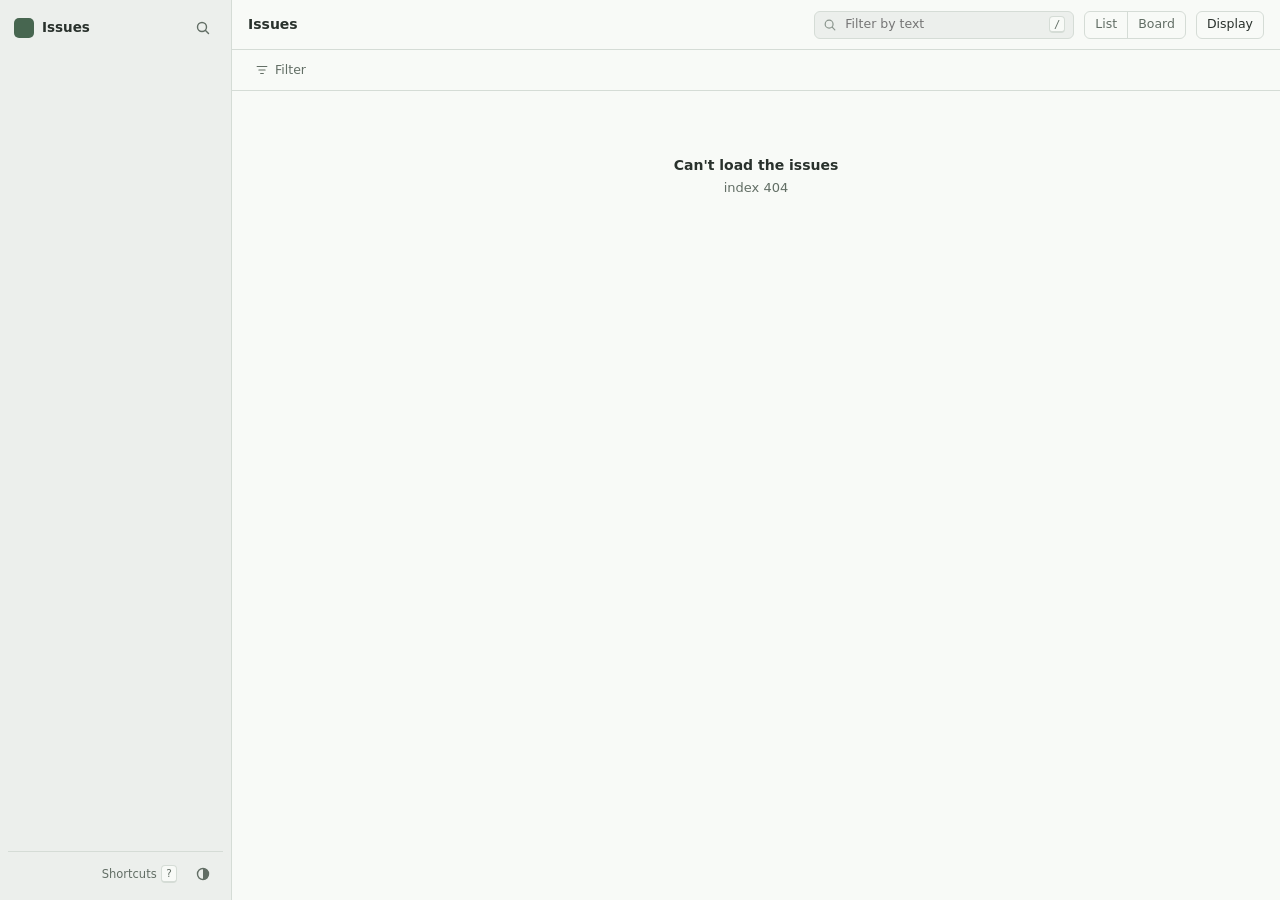
==== skills/issue-hub/scripts/viewer/index.html @ fcdcced1 "Add a read-only viewer and keep every page in the hub (0.3.0) issue-hub view serves a Linear-style v" ====
<!doctype html>
<html lang="en">
<head>
<meta charset="utf-8">
<meta name="viewport" content="width=device-width, initial-scale=1">
<title>Issues</title>
<script>try{const t=localStorage.getItem('dashboard-theme');if(t==='dark'||t==='light')document.documentElement.dataset.theme=t}catch{}</script>
<link rel="stylesheet" href="viewer.css">
<script src="viewer.js" defer></script>
</head>
<body>
<div class="app" id="app">
  <aside class="sidebar" id="sidebar">
    <div class="side-head">
      <span class="hub-mark" id="hub-mark"></span>
      <strong class="hub-name" id="hub-name">Issues</strong>
      <button class="icon-btn" id="palette-open" title="Search and commands (⌘K)" aria-label="Search and commands"><svg viewBox="0 0 16 16"><circle cx="7" cy="7" r="4.5"/><path d="m10.5 10.5 3 3"/></svg></button>
    </div>
    <nav id="nav" aria-label="Views"></nav>
    <div class="side-foot">
      <span id="freshness" class="muted"></span>
      <button class="link-btn" id="help-open">Shortcuts <kbd>?</kbd></button>
      <button class="icon-btn" id="theme-toggle" title="Switch theme" aria-label="Switch theme"><svg viewBox="0 0 16 16"><circle cx="8" cy="8" r="5.5"/><path d="M8 2.5v11a5.5 5.5 0 0 0 0-11z" class="fill"/></svg></button>
    </div>
  </aside>
  <div class="scrim" id="scrim"></div>
  <main class="main" id="main">
    <header class="top">
      <button class="icon-btn menu-btn" id="menu-btn" aria-label="Menu"><svg viewBox="0 0 16 16"><path d="M2.5 4.5h11M2.5 8h11M2.5 11.5h11"/></svg></button>
      <h1 id="view-title">Issues</h1>
      <span class="count" id="view-count"></span>
      <div class="search">
        <svg viewBox="0 0 16 16"><circle cx="7" cy="7" r="4.5"/><path d="m10.5 10.5 3 3"/></svg>
        <input id="search" type="search" placeholder="Filter by text" autocomplete="off" spellcheck="false" aria-label="Filter by text">
        <kbd>/</kbd>
      </div>
      <div class="seg" role="group" aria-label="Layout">
        <button id="layout-list" title="List (b)">List</button>
        <button id="layout-board" title="Board (b)">Board</button>
      </div>
      <button class="btn" id="display-btn" title="Display options">Display</button>
    </header>
    <div class="filterbar" id="filterbar">
      <div class="chips" id="chips"></div>
      <button class="btn ghost" id="filter-btn" title="Filter (f)"><svg viewBox="0 0 16 16"><path d="M2.5 4h11M4.5 8h7M6.5 12h3"/></svg>Filter</button>
    </div>
    <section class="project-head" id="project-head" hidden></section>
    <div class="content" id="content" tabindex="-1"></div>
  </main>
  <aside class="peek" id="peek" hidden aria-label="Issue"></aside>
</div>

<div class="layer" id="palette" hidden>
  <div class="palette" role="dialog" aria-label="Search and commands">
    <input id="palette-input" placeholder="Type a command or search issues…" autocomplete="off" spellcheck="false">
    <div class="palette-list" id="palette-list" role="listbox"></div>
    <div class="palette-foot"><span><kbd>↑</kbd><kbd>↓</kbd> move</span><span><kbd>↵</kbd> open</span><span><kbd>esc</kbd> close</span></div>
  </div>
</div>

<div class="popover" id="popover" hidden></div>

<div class="layer viewer-layer" id="viewer" hidden>
  <div class="viewer" role="dialog" aria-label="Document">
    <header><strong id="viewer-title"></strong><a id="viewer-tab" target="_blank" rel="noreferrer" class="btn ghost">Open in new tab</a><button class="icon-btn" id="viewer-close" aria-label="Close"><svg viewBox="0 0 16 16"><path d="m4 4 8 8M12 4l-8 8"/></svg></button></header>
    <div class="viewer-body" id="viewer-body"></div>
  </div>
</div>

<div class="layer" id="help" hidden>
  <div class="help" role="dialog" aria-label="Keyboard shortcuts">
    <h2>Keyboard shortcuts</h2>
    <dl>
      <dt><kbd>⌘</kbd><kbd>K</kbd></dt><dd>Search and commands</dd>
      <dt><kbd>/</kbd></dt><dd>Filter by text</dd>
      <dt><kbd>f</kbd></dt><dd>Add a filter</dd>
      <dt><kbd>j</kbd> <kbd>k</kbd></dt><dd>Move down and up</dd>
      <dt><kbd>↵</kbd></dt><dd>Open the issue</dd>
      <dt><kbd>esc</kbd></dt><dd>Close</dd>
      <dt><kbd>b</kbd></dt><dd>Switch list and board</dd>
      <dt><kbd>g</kbd> then <kbd>a</kbd> <kbd>b</kbd> <kbd>l</kbd> <kbd>d</kbd> <kbd>p</kbd></dt><dd>Active, Backlog, All, Done, Projects</dd>
      <dt><kbd>p</kbd></dt><dd>Open the issue's project plan</dd>
      <dt><kbd>c</kbd></dt><dd>Copy a link to the issue</dd>
      <dt><kbd>x</kbd></dt><dd>Clear filters</dd>
    </dl>
  </div>
</div>
<div class="toast" id="toast" hidden></div>
</body>
</html>
---- skills/issue-hub/scripts/viewer/viewer.css ----
/* Read-only issue viewer. Colors follow the Dashboard's graphite theme. */
:root{
  --bg:#ecefec;--surface:#f8faf7;--raised:#ffffff;--field:#e6eae6;--ink:#29312c;--muted:#626e65;--faint:#8a958d;
  --line:#d5dcd6;--soft:#e6ece1;--hover:#dfe6da;--select:#d5e2d0;--accent:#476650;
  --amber:#b07812;--teal:#2f7a68;--red:#b63d35;--violet:#6b5fa8;--shadow:0 12px 40px rgba(20,30,24,.18);
  --mono:ui-monospace,"SFMono-Regular",Menlo,Consolas,monospace;
  color-scheme:light;
}
@media (prefers-color-scheme:dark){:root:not([data-theme=light]){
  --bg:#141816;--surface:#1a201d;--raised:#212824;--field:#242c27;--ink:#e2e9e2;--muted:#a4b0a7;--faint:#76827a;
  --line:#2f3833;--soft:#252e28;--hover:#26302a;--select:#2e3d31;--accent:#a6c69c;
  --amber:#e5b06b;--teal:#7cc7b2;--red:#ef9387;--violet:#b4a8f0;--shadow:0 16px 48px rgba(0,0,0,.5);color-scheme:dark;
}}
:root[data-theme=dark]{
  --bg:#141816;--surface:#1a201d;--raised:#212824;--field:#242c27;--ink:#e2e9e2;--muted:#a4b0a7;--faint:#76827a;
  --line:#2f3833;--soft:#252e28;--hover:#26302a;--select:#2e3d31;--accent:#a6c69c;
  --amber:#e5b06b;--teal:#7cc7b2;--red:#ef9387;--violet:#b4a8f0;--shadow:0 16px 48px rgba(0,0,0,.5);color-scheme:dark;
}
*{box-sizing:border-box}
html,body{height:100%;margin:0}
body{background:var(--bg);color:var(--ink);font:13px/1.45 system-ui,-apple-system,BlinkMacSystemFont,"Segoe UI",sans-serif;-webkit-font-smoothing:antialiased;overflow:hidden}
button,input,select{font:inherit;color:inherit}
button{cursor:pointer}
a{color:var(--accent)}
kbd{font:500 10.5px/1 var(--mono);padding:2px 4px;border:1px solid var(--line);border-bottom-width:2px;border-radius:4px;color:var(--muted);background:var(--surface)}
svg{width:16px;height:16px;fill:none;stroke:currentColor;stroke-width:1.4;stroke-linecap:round;stroke-linejoin:round;flex-shrink:0}
.muted{color:var(--muted)}
:focus-visible{outline:2px solid var(--accent);outline-offset:2px}
[hidden]{display:none!important}
*{scrollbar-width:thin;scrollbar-color:var(--line) transparent}
::-webkit-scrollbar{width:8px;height:8px}::-webkit-scrollbar-thumb{background:var(--line);border-radius:4px}::-webkit-scrollbar-track{background:transparent}

/* Shell */
.app{display:grid;grid-template-columns:232px minmax(0,1fr) auto;height:100vh;height:100dvh}
.sidebar{display:flex;flex-direction:column;min-height:0;padding:10px 8px;gap:4px;border-right:1px solid var(--line)}
.side-head{display:flex;align-items:center;gap:8px;padding:4px 6px 10px}
.hub-mark{width:20px;height:20px;border-radius:5px;background:var(--accent);color:var(--bg);display:grid;place-items:center;font:700 11px/1 system-ui}
.hub-name{flex:1;font-size:13.5px;font-weight:650;white-space:nowrap;overflow:hidden;text-overflow:ellipsis}
nav{flex:1;overflow-y:auto;min-height:0;padding-bottom:12px}
.nav-label{display:flex;align-items:center;justify-content:space-between;font-size:11.5px;font-weight:600;color:var(--faint);padding:14px 8px 4px;background:none;border:0;width:100%;text-align:left}
.nav-item{display:flex;align-items:center;gap:8px;width:100%;padding:5px 8px;border:0;border-radius:6px;background:none;text-align:left;color:var(--ink);text-decoration:none;font-size:13px;min-height:28px}
.nav-item:hover{background:var(--hover)}
.nav-item.on{background:var(--select);font-weight:550}
.nav-item .n{margin-left:auto;font-size:11.5px;color:var(--faint);font-variant-numeric:tabular-nums}
.nav-item .dot{width:8px;height:8px;border-radius:50%}
.nav-item .label-text{white-space:nowrap;overflow:hidden;text-overflow:ellipsis}
.side-foot{display:flex;align-items:center;gap:8px;padding:8px 6px 2px;border-top:1px solid var(--line);font-size:11.5px}
.side-foot .muted{flex:1;white-space:nowrap;overflow:hidden;text-overflow:ellipsis}
.icon-btn{display:inline-grid;place-items:center;width:28px;height:28px;border:0;border-radius:6px;background:none;color:var(--muted);padding:0}
.icon-btn:hover{background:var(--hover);color:var(--ink)}
.icon-btn .fill{fill:currentColor;stroke:none}
.link-btn{border:0;background:none;color:var(--muted);font-size:11.5px;display:flex;gap:4px;align-items:center;padding:4px}
.link-btn:hover{color:var(--ink)}
.btn{display:inline-flex;align-items:center;gap:6px;height:28px;padding:0 10px;border:1px solid var(--line);border-radius:6px;background:var(--surface);font-size:12.5px;color:var(--ink);text-decoration:none;white-space:nowrap}
.btn:hover{background:var(--hover)}
.btn.ghost{border-color:transparent;background:none;color:var(--muted)}
.btn.ghost:hover{background:var(--hover);color:var(--ink)}
.btn.primary{background:var(--accent);border-color:var(--accent);color:var(--bg);font-weight:600}
.btn.primary:hover{filter:brightness(1.07)}
.btn svg{width:14px;height:14px}

.main{display:flex;flex-direction:column;min-width:0;min-height:0;background:var(--surface);container-type:inline-size}
@container (max-width:860px){.row .tags .tag.project{display:none}}
@container (max-width:640px){.row .tags,.row .comments{display:none}}
.top{display:flex;align-items:center;gap:10px;padding:10px 16px;border-bottom:1px solid var(--line);min-height:50px}
.top h1{font-size:14px;font-weight:650;margin:0;white-space:nowrap}
.top .count{color:var(--faint);font-size:12.5px;font-variant-numeric:tabular-nums}
.menu-btn{display:none}
.search{margin-left:auto;display:flex;align-items:center;gap:6px;height:28px;padding:0 8px;border:1px solid var(--line);border-radius:6px;background:var(--bg);width:min(260px,32vw);color:var(--faint)}
.search:focus-within{border-color:var(--accent)}
.search input{border:0;outline:0;background:none;flex:1;min-width:0;font-size:12.5px;color:var(--ink)}
.search input::-webkit-search-cancel-button{display:none}
.search svg{width:14px;height:14px}
.seg{display:flex;border:1px solid var(--line);border-radius:6px;overflow:hidden;height:28px}
.seg button{border:0;background:none;padding:0 10px;font-size:12.5px;color:var(--muted)}
.seg button+button{border-left:1px solid var(--line)}
.seg button.on{background:var(--select);color:var(--ink);font-weight:550}

.filterbar{display:flex;align-items:center;gap:6px;padding:6px 12px;border-bottom:1px solid var(--line);min-height:40px;flex-wrap:wrap}
.chips{display:contents}
.chip{display:inline-flex;align-items:center;height:24px;border:1px solid var(--line);border-radius:6px;background:var(--bg);font-size:12px;overflow:hidden}
.chip span{padding:0 7px;display:flex;align-items:center;gap:5px;height:100%;white-space:nowrap}
.chip .k{color:var(--muted);border-right:1px solid var(--line)}
.chip .op{color:var(--faint);padding:0 4px 0 7px}
.chip button{border:0;border-left:1px solid var(--line);background:none;height:100%;width:24px;display:grid;place-items:center;color:var(--muted);padding:0}
.chip button:hover{background:var(--hover);color:var(--ink)}
.chip button svg{width:12px;height:12px}

.content{flex:1;overflow:auto;min-height:0;outline:0;contain:strict}

/* Project header */
.project-head{padding:16px 20px 14px;border-bottom:1px solid var(--line);display:grid;gap:10px}
.ph-top{display:flex;align-items:center;gap:10px;flex-wrap:wrap}
.ph-top h2{margin:0;font-size:17px;font-weight:650}
.ph-meta{display:flex;gap:16px;flex-wrap:wrap;color:var(--muted);font-size:12.5px}
.ph-meta b{color:var(--ink);font-weight:550}
.ph-summary{color:var(--muted);font-size:12.5px;max-width:80ch;margin:0}
.ph-docs{display:flex;gap:6px;flex-wrap:wrap}
.ph-overview{max-width:900px}
.ph-overview summary{cursor:pointer;color:var(--muted);font-size:12.5px;padding:2px 0;width:max-content}
.ph-overview[open] summary{margin-bottom:8px}

/* List */
.group{content-visibility:auto;contain-intrinsic-size:auto 400px}
.group-head{position:sticky;top:0;z-index:2;display:flex;align-items:center;gap:8px;height:36px;padding:0 16px;background:var(--field);border:0;border-bottom:1px solid var(--line);width:100%;text-align:left;font-size:12.5px;font-weight:600}
.group-head .n{color:var(--faint);font-weight:500;font-variant-numeric:tabular-nums}
.group-head .chev{width:12px;height:12px;color:var(--faint);transition:transform .12s}
.group.closed .chev{transform:rotate(-90deg)}
.group.closed .rows{display:none}
.row{display:flex;align-items:center;gap:10px;height:38px;padding:0 16px;border-bottom:1px solid var(--line);cursor:default;content-visibility:auto;contain-intrinsic-size:auto 38px;user-select:none}
.row:hover{background:var(--hover)}
.row.sel{background:var(--select);box-shadow:inset 2px 0 0 var(--accent)}
.row.open{background:var(--select)}
.row .id{font:12px var(--mono);color:var(--faint);width:62px;flex-shrink:0;font-variant-numeric:tabular-nums}
.row .title{flex:1 1 auto;min-width:min(240px,40%);white-space:nowrap;overflow:hidden;text-overflow:ellipsis;font-weight:450}
.row .tags{display:flex;gap:5px;flex:0 1 auto;min-width:0;max-width:50%;overflow:hidden;justify-content:flex-start;margin-left:auto;mask-image:linear-gradient(to left,transparent,#000 14px)}
.row .tags .tag{flex-shrink:0}
.props a.tag{text-decoration:none}
.row .date{color:var(--faint);font-size:12px;width:50px;text-align:right;flex-shrink:0;font-variant-numeric:tabular-nums}
.row .comments{display:flex;align-items:center;gap:3px;color:var(--faint);font-size:11.5px;width:30px;flex-shrink:0}
.row .comments svg{width:12px;height:12px}
.more{display:block;width:100%;height:36px;border:0;border-bottom:1px solid var(--line);background:none;color:var(--muted);font-size:12.5px}
.more:hover{background:var(--hover);color:var(--ink)}
.empty{padding:64px 24px;text-align:center;color:var(--muted)}
.empty strong{display:block;color:var(--ink);font-size:14px;margin-bottom:4px}

/* Tags */
.tag{display:inline-flex;align-items:center;gap:5px;height:22px;padding:0 7px;border:1px solid var(--line);border-radius:11px;font-size:11.5px;white-space:nowrap;color:var(--ink);background:var(--surface);max-width:180px;overflow:hidden;text-overflow:ellipsis}
.tag i{width:7px;height:7px;border-radius:50%;flex-shrink:0;background:var(--c,var(--faint))}
.tag.kind{border-radius:5px}
.tag.kind i{border-radius:2px}
.tag.project{color:var(--muted)}
.tag.project svg{width:11px;height:11px}
.tag.plat{color:var(--muted)}

/* Icons */
.st{width:14px;height:14px;flex-shrink:0}
.st circle,.st path{stroke-width:1.5}
.pri{width:14px;height:14px;flex-shrink:0;color:var(--muted)}
.pri rect{fill:currentColor;stroke:none}
.pri rect.off{opacity:.28}
.pri.urgent{color:var(--red)}

/* Board */
.board{display:flex;gap:10px;padding:12px;height:100%;min-width:max-content;align-items:flex-start}
.col{width:300px;display:flex;flex-direction:column;max-height:100%;background:var(--bg);border-radius:8px;border:1px solid var(--line)}
.col-head{display:flex;align-items:center;gap:8px;padding:9px 12px;font-size:12.5px;font-weight:600}
.col-head .n{color:var(--faint);font-weight:500}
.col-cards{overflow-y:auto;padding:0 8px 8px;display:flex;flex-direction:column;gap:6px}
.card{background:var(--surface);border:1px solid var(--line);border-radius:7px;padding:9px 10px;display:grid;gap:6px;cursor:default;content-visibility:auto;contain-intrinsic-size:auto 80px}
.card:hover{border-color:var(--faint)}
.card.sel{border-color:var(--accent);box-shadow:0 0 0 1px var(--accent)}
.card-top{display:flex;align-items:center;gap:7px;font:11.5px var(--mono);color:var(--faint)}
.card-top .pri{margin-left:auto}
.card-title{font-size:13px;line-height:1.35;display:-webkit-box;-webkit-line-clamp:3;-webkit-box-orient:vertical;overflow:hidden}
.card-tags{display:flex;gap:4px;flex-wrap:wrap}

/* Projects */
.ptable{width:100%;border-collapse:collapse}
.ptable th{position:sticky;top:0;background:var(--field);text-align:left;font-size:11.5px;font-weight:600;color:var(--muted);padding:9px 12px;border-bottom:1px solid var(--line);white-space:nowrap;z-index:1}
.ptable td{padding:0 12px;height:44px;border-bottom:1px solid var(--line);font-size:12.5px;white-space:nowrap}
.ptable tr.prow{cursor:default}
.ptable tr.prow:hover td{background:var(--hover)}
.ptable tr.prow.sel td{background:var(--select)}
.ptable .pname{display:flex;align-items:center;gap:8px;font-weight:550;font-size:13px;max-width:420px;overflow:hidden;text-overflow:ellipsis}
.ptable .pname svg{color:var(--faint)}
.ptable .muted{font-variant-numeric:tabular-nums}
.progress{display:flex;align-items:center;gap:8px;font-variant-numeric:tabular-nums;color:var(--muted);font-size:12px}
.bar{width:90px;height:6px;border-radius:3px;background:var(--line);overflow:hidden;display:flex}
.bar b{display:block;height:100%;background:var(--accent)}
.bar b.ip{background:var(--amber)}
.pstatus{display:inline-flex;align-items:center;gap:6px}

/* Peek */
.peek{width:min(560px,46vw);border-left:1px solid var(--line);background:var(--surface);display:flex;flex-direction:column;min-height:0;box-shadow:-12px 0 32px rgba(0,0,0,.06)}
.peek-bar{display:flex;align-items:center;gap:6px;padding:8px 10px 8px 16px;border-bottom:1px solid var(--line);min-height:44px}
.peek-bar .id{font:12.5px var(--mono);color:var(--muted)}
.peek-bar .grow{flex:1}
.peek-body{overflow-y:auto;flex:1;padding:18px 22px 40px}
.peek h2{font-size:19px;line-height:1.3;font-weight:650;margin:0 0 14px;letter-spacing:-.01em}
.props{display:grid;grid-template-columns:92px minmax(0,1fr);gap:7px 12px;font-size:12.5px;margin:0 0 18px;align-items:center}
.props dt{color:var(--muted)}
.props dd{margin:0;display:flex;align-items:center;gap:6px;flex-wrap:wrap;min-height:22px}
.props button.v{border:0;background:none;padding:2px 6px;margin:-2px -6px;border-radius:5px;display:inline-flex;align-items:center;gap:6px}
.props button.v:hover{background:var(--hover)}
.section{margin:0 0 18px}
.section h3{font-size:11.5px;font-weight:600;color:var(--faint);text-transform:none;margin:0 0 8px;display:flex;align-items:center;gap:6px}
.pcard{border:1px solid var(--line);border-radius:8px;padding:12px 14px;background:var(--bg);display:grid;gap:9px}
.pcard-top{display:flex;align-items:center;gap:8px}
.pcard-top a{font-weight:600;font-size:13.5px;color:var(--ink);text-decoration:none}
.pcard-top a:hover{text-decoration:underline}
.pcard-meta{display:flex;gap:12px;flex-wrap:wrap;color:var(--muted);font-size:12px}
.pcard .bar{width:100%;height:5px}
.pcard p{margin:0;color:var(--muted);font-size:12px}
.docs{display:flex;flex-wrap:wrap;gap:6px}
.doc{display:inline-flex;align-items:center;gap:7px;height:30px;padding:0 10px;border:1px solid var(--line);border-radius:7px;background:var(--surface);font-size:12.5px;color:var(--ink);text-decoration:none;max-width:100%;overflow:hidden}
.doc:hover{background:var(--hover);border-color:var(--faint)}
.doc .ext{font:600 9.5px/1 var(--mono);text-transform:uppercase;color:var(--bg);background:var(--muted);padding:3px 4px;border-radius:3px}
.doc .ext.html{background:var(--teal)}.doc .ext.png,.doc .ext.jpg,.doc .ext.gif,.doc .ext.svg,.doc .ext.webp{background:var(--violet)}
.doc .ext.md{background:var(--accent)}.doc .ext.art{background:var(--amber)}.doc .ext.pdf{background:var(--red)}
.doc span.nm{white-space:nowrap;overflow:hidden;text-overflow:ellipsis}
.doc.plan{border-color:var(--accent)}
.more-files summary{cursor:pointer;color:var(--muted);font-size:12px;margin:8px 0 6px;width:max-content}
.thumbs{display:grid;grid-template-columns:repeat(auto-fill,minmax(110px,1fr));gap:6px;margin-top:6px}
.thumb{border:1px solid var(--line);border-radius:6px;overflow:hidden;background:var(--bg);aspect-ratio:4/3;padding:0;display:block}
.thumb img{width:100%;height:100%;object-fit:cover;display:block}
.rel{display:flex;align-items:center;gap:8px;padding:5px 8px;margin:0 -8px;border-radius:6px;font-size:12.5px;border:0;background:none;width:calc(100% + 16px);text-align:left}
.rel:hover{background:var(--hover)}
.rel .id{font:11.5px var(--mono);color:var(--faint);width:62px;flex-shrink:0}
.rel .t{flex:1;white-space:nowrap;overflow:hidden;text-overflow:ellipsis}
.rel .r{color:var(--faint);font-size:11.5px;flex-shrink:0}
.file-path{font:11.5px var(--mono);color:var(--faint);margin-top:28px;word-break:break-all}

/* Rendered markdown */
.prose{font-size:13.5px;line-height:1.6;overflow-wrap:anywhere}
.prose>:first-child{margin-top:0}
.prose h1,.prose h2,.prose h3,.prose h4{line-height:1.3;margin:1.4em 0 .5em;font-weight:650;letter-spacing:0}
.prose h1{font-size:17px}.prose h2{font-size:15.5px}.prose h3{font-size:14px}.prose h4{font-size:13.5px}
.prose p,.prose ul,.prose ol,.prose blockquote,.prose pre,.prose table{margin:0 0 .8em}
.prose ul,.prose ol{padding-left:1.4em}
.prose li{margin:.15em 0}
.prose code{font:12px var(--mono);background:var(--field);padding:1px 4px;border-radius:4px}
.prose pre{background:var(--field);padding:10px 12px;border-radius:7px;overflow-x:auto}
.prose pre code{background:none;padding:0;font-size:12px}
.prose blockquote{border-left:3px solid var(--line);padding:2px 0 2px 12px;color:var(--muted)}
.prose table{border-collapse:collapse;display:block;overflow-x:auto;font-size:12.5px}
.prose th,.prose td{border:1px solid var(--line);padding:5px 8px;text-align:left;vertical-align:top}
.prose th{background:var(--field)}
.prose img{max-width:100%;border-radius:6px}
.prose hr{border:0;border-top:1px solid var(--line);margin:1.4em 0}
.prose a.idlink{font-family:var(--mono);font-size:.92em;text-decoration:none;border-bottom:1px dotted currentColor}

/* Layers */
.layer{position:fixed;inset:0;z-index:50;background:rgba(10,14,12,.36);display:flex;align-items:flex-start;justify-content:center;padding:12vh 16px 16px}
.palette{width:min(640px,100%);background:var(--raised);border:1px solid var(--line);border-radius:12px;box-shadow:var(--shadow);overflow:hidden;display:flex;flex-direction:column;max-height:70vh}
.palette input{border:0;outline:0;background:none;padding:16px 18px;font-size:15px;border-bottom:1px solid var(--line);color:var(--ink)}
.palette-list{overflow-y:auto;padding:6px}
.p-head{font-size:11px;font-weight:600;color:var(--faint);padding:8px 10px 4px}
.p-item{display:flex;align-items:center;gap:10px;padding:0 10px;height:38px;border-radius:7px;font-size:13px;cursor:default}
.p-item.on{background:var(--select)}
.p-item .id{font:12px var(--mono);color:var(--faint);width:62px;flex-shrink:0}
.p-item .t{flex:1;white-space:nowrap;overflow:hidden;text-overflow:ellipsis}
.p-item .hint{color:var(--faint);font-size:11.5px}
.p-item mark{background:none;color:var(--accent);font-weight:650}
.palette-foot{display:flex;gap:14px;padding:8px 14px;border-top:1px solid var(--line);color:var(--faint);font-size:11.5px}
.palette-foot span{display:flex;gap:4px;align-items:center}
.popover{position:fixed;z-index:60;width:280px;background:var(--raised);border:1px solid var(--line);border-radius:10px;box-shadow:var(--shadow);overflow:hidden;display:flex;flex-direction:column;max-height:min(440px,70vh)}
.popover input{border:0;outline:0;background:none;padding:10px 12px;font-size:13px;border-bottom:1px solid var(--line);color:var(--ink)}
.popover .opts{overflow-y:auto;padding:4px}
.opt{display:flex;align-items:center;gap:8px;padding:0 8px;height:30px;border-radius:6px;font-size:12.5px;cursor:default}
.opt.on{background:var(--select)}
.opt .box{width:14px;height:14px;border:1.5px solid var(--faint);border-radius:4px;display:grid;place-items:center;flex-shrink:0}
.opt .box.yes{background:var(--accent);border-color:var(--accent)}
.opt .box.yes::after{content:"";width:7px;height:4px;border:solid var(--bg);border-width:0 0 1.6px 1.6px;transform:rotate(-45deg) translate(1px,-1px)}
.opt .grp{color:var(--faint);font-size:11px;width:56px;flex-shrink:0}
.opt .t{flex:1;white-space:nowrap;overflow:hidden;text-overflow:ellipsis}
.opt .n{color:var(--faint);font-size:11.5px;font-variant-numeric:tabular-nums}
.display-pop{padding:12px;display:grid;gap:10px;font-size:12.5px}
.display-pop label{display:flex;align-items:center;justify-content:space-between;gap:12px}
.display-pop select{height:28px;border:1px solid var(--line);border-radius:6px;background:var(--surface);padding:0 6px;min-width:130px}
.viewer-layer{padding:3vh 3vw;align-items:stretch}
.viewer{width:100%;max-width:1400px;background:var(--surface);border:1px solid var(--line);border-radius:12px;box-shadow:var(--shadow);display:flex;flex-direction:column;overflow:hidden}
.viewer header{display:flex;align-items:center;gap:8px;padding:8px 10px 8px 16px;border-bottom:1px solid var(--line)}
.viewer header strong{flex:1;white-space:nowrap;overflow:hidden;text-overflow:ellipsis}
.viewer-body{flex:1;min-height:0;overflow:auto;background:var(--bg)}
.viewer-body iframe{width:100%;height:100%;border:0;display:block;background:#fff}
.viewer-body .img-wrap{min-height:100%;display:grid;place-items:center;padding:20px}
.viewer-body .img-wrap img{max-width:100%;max-height:85vh;border-radius:6px}
.viewer-body .prose{max-width:820px;margin:0 auto;padding:28px 32px 60px;background:var(--surface);min-height:100%}
.help{width:min(440px,100%);background:var(--raised);border:1px solid var(--line);border-radius:12px;box-shadow:var(--shadow);padding:18px 20px}
.help h2{font-size:14px;margin:0 0 12px}
.help dl{display:grid;grid-template-columns:auto 1fr;gap:9px 16px;margin:0;font-size:12.5px;align-items:center}
.help dt{display:flex;gap:3px;align-items:center;white-space:nowrap}
.help dd{margin:0;color:var(--muted)}
.toast{position:fixed;bottom:20px;left:50%;transform:translateX(-50%);background:var(--ink);color:var(--bg);padding:8px 14px;border-radius:8px;font-size:12.5px;z-index:70;box-shadow:var(--shadow)}
.scrim{display:none}

/* Narrow screens */
@media (max-width:1100px){
  .peek{position:fixed;right:0;top:0;bottom:0;z-index:40;width:min(560px,100vw);box-shadow:var(--shadow)}
}
@media (max-width:760px){
  .app{grid-template-columns:minmax(0,1fr)}
  .sidebar{position:fixed;left:0;top:0;bottom:0;z-index:45;width:264px;background:var(--bg);transform:translateX(-100%);transition:transform .18s ease}
  .app.nav-open .sidebar{transform:none}
  .app.nav-open .scrim{display:block;position:fixed;inset:0;z-index:44;background:rgba(10,14,12,.36)}
  .menu-btn{display:inline-grid}
  .top{padding:8px 12px;gap:8px;flex-wrap:wrap}
  .search{order:5;width:100%;margin-left:0}
  .seg{margin-left:auto}
  #display-btn{display:none}
  .row{padding:0 12px;gap:8px}
  .row .tags,.row .comments{display:none}
  .row .id{width:auto}
  .peek{width:100vw}
  .peek-body{padding:16px 16px 40px}
  .ptable .hide-sm{display:none}
  .layer{padding:8vh 12px 12px}
  .viewer-layer{padding:0}
  .viewer{border-radius:0}
  .project-head{padding:14px 16px}
}
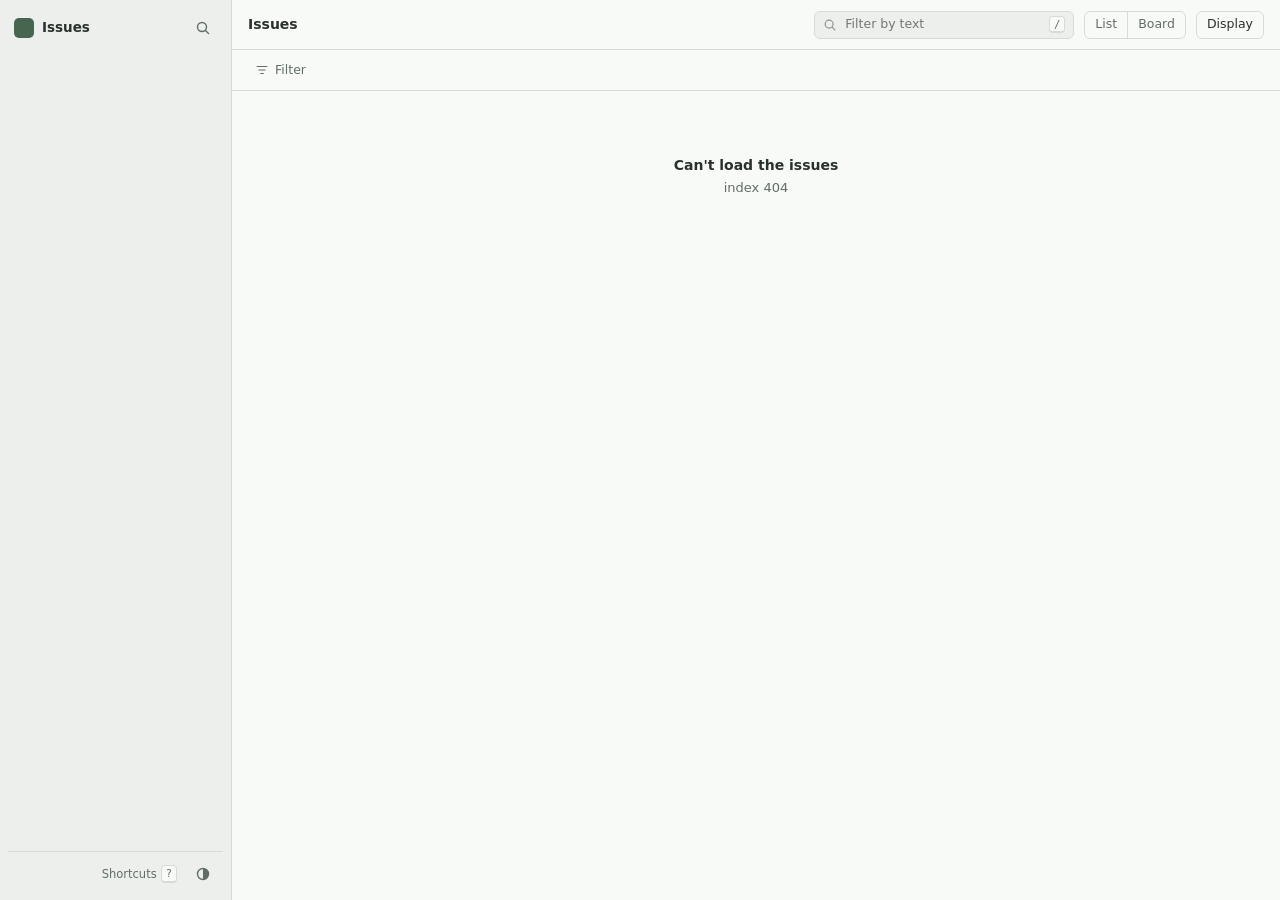
==== commit a3478027: "Switch between hubs and host the viewer anywhere (0.4.0) The viewer and export take several hubs. Ea" ====
--- a/skills/issue-hub/scripts/viewer/index.html
+++ b/skills/issue-hub/scripts/viewer/index.html
@@ -4,7 +4,7 @@
 <meta charset="utf-8">
 <meta name="viewport" content="width=device-width, initial-scale=1">
 <title>Issues</title>
-<script>try{const t=localStorage.getItem('dashboard-theme');if(t==='dark'||t==='light')document.documentElement.dataset.theme=t}catch{}</script>
+<script>try{const t=localStorage.getItem('issue-hub-theme');if(t==='dark'||t==='light')document.documentElement.dataset.theme=t}catch{}</script>
 <link rel="stylesheet" href="viewer.css">
 <script src="viewer.js" defer></script>
 </head>
@@ -12,8 +12,7 @@
 <div class="app" id="app">
   <aside class="sidebar" id="sidebar">
     <div class="side-head">
-      <span class="hub-mark" id="hub-mark"></span>
-      <strong class="hub-name" id="hub-name">Issues</strong>
+      <button class="hub-switch" id="hub-switch" disabled aria-label="Switch hub"><span class="hub-mark" id="hub-mark"></span><strong class="hub-name" id="hub-name">Issues</strong><svg class="chev" viewBox="0 0 12 12"><path d="m3 4.5 3 3 3-3"/></svg></button>
       <button class="icon-btn" id="palette-open" title="Search and commands (⌘K)" aria-label="Search and commands"><svg viewBox="0 0 16 16"><circle cx="7" cy="7" r="4.5"/><path d="m10.5 10.5 3 3"/></svg></button>
     </div>
     <nav id="nav" aria-label="Views"></nav>
@@ -79,6 +78,7 @@
       <dt><kbd>esc</kbd></dt><dd>Close</dd>
       <dt><kbd>b</kbd></dt><dd>Switch list and board</dd>
       <dt><kbd>g</kbd> then <kbd>a</kbd> <kbd>b</kbd> <kbd>l</kbd> <kbd>d</kbd> <kbd>p</kbd></dt><dd>Active, Backlog, All, Done, Projects</dd>
+      <dt><kbd>g</kbd> then <kbd>h</kbd></dt><dd>Switch hub</dd>
       <dt><kbd>p</kbd></dt><dd>Open the issue's project plan</dd>
       <dt><kbd>c</kbd></dt><dd>Copy a link to the issue</dd>
       <dt><kbd>x</kbd></dt><dd>Clear filters</dd>
--- a/skills/issue-hub/scripts/viewer/viewer.css
+++ b/skills/issue-hub/scripts/viewer/viewer.css
@@ -1,4 +1,4 @@
-/* Read-only issue viewer. Colors follow the Dashboard's graphite theme. */
+/* Read-only issue viewer: a graphite-green theme, light and dark. */
 :root{
   --bg:#ecefec;--surface:#f8faf7;--raised:#ffffff;--field:#e6eae6;--ink:#29312c;--muted:#626e65;--faint:#8a958d;
   --line:#d5dcd6;--soft:#e6ece1;--hover:#dfe6da;--select:#d5e2d0;--accent:#476650;
@@ -35,6 +35,15 @@
 .sidebar{display:flex;flex-direction:column;min-height:0;padding:10px 8px;gap:4px;border-right:1px solid var(--line)}
 .side-head{display:flex;align-items:center;gap:8px;padding:4px 6px 10px}
 .hub-mark{width:20px;height:20px;border-radius:5px;background:var(--accent);color:var(--bg);display:grid;place-items:center;font:700 11px/1 system-ui}
+.hub-switch{display:flex;align-items:center;gap:8px;flex:1;min-width:0;border:0;background:none;padding:4px 6px;margin:-4px -6px;border-radius:6px;text-align:left;color:var(--ink)}
+.hub-switch:disabled{cursor:default}
+.hub-switch .chev{width:12px;height:12px;color:var(--faint);display:none}
+.hub-switch.many .chev{display:block}
+.hub-switch.many:hover{background:var(--hover)}
+.hub-mark.sm{width:18px;height:18px;font-size:10px;border-radius:4px;flex-shrink:0}
+.hub-opt.current .t{font-weight:600}
+.hub-all{display:block;padding:9px 12px;border-top:1px solid var(--line);font-size:12.5px;color:var(--muted);text-decoration:none}
+.hub-all:hover{color:var(--ink);background:var(--hover)}
 .hub-name{flex:1;font-size:13.5px;font-weight:650;white-space:nowrap;overflow:hidden;text-overflow:ellipsis}
 nav{flex:1;overflow-y:auto;min-height:0;padding-bottom:12px}
 .nav-label{display:flex;align-items:center;justify-content:space-between;font-size:11.5px;font-weight:600;color:var(--faint);padding:14px 8px 4px;background:none;border:0;width:100%;text-align:left}
@@ -199,6 +208,7 @@
 .doc .ext.html{background:var(--teal)}.doc .ext.png,.doc .ext.jpg,.doc .ext.gif,.doc .ext.svg,.doc .ext.webp{background:var(--violet)}
 .doc .ext.md{background:var(--accent)}.doc .ext.art{background:var(--amber)}.doc .ext.pdf{background:var(--red)}
 .doc span.nm{white-space:nowrap;overflow:hidden;text-overflow:ellipsis}
+.doc.dead{opacity:.55;cursor:default}.doc.dead:hover{background:var(--surface);border-color:var(--line)}.doc.dead .nm{text-decoration:line-through}
 .doc.plan{border-color:var(--accent)}
 .more-files summary{cursor:pointer;color:var(--muted);font-size:12px;margin:8px 0 6px;width:max-content}
 .thumbs{display:grid;grid-template-columns:repeat(auto-fill,minmax(110px,1fr));gap:6px;margin-top:6px}
